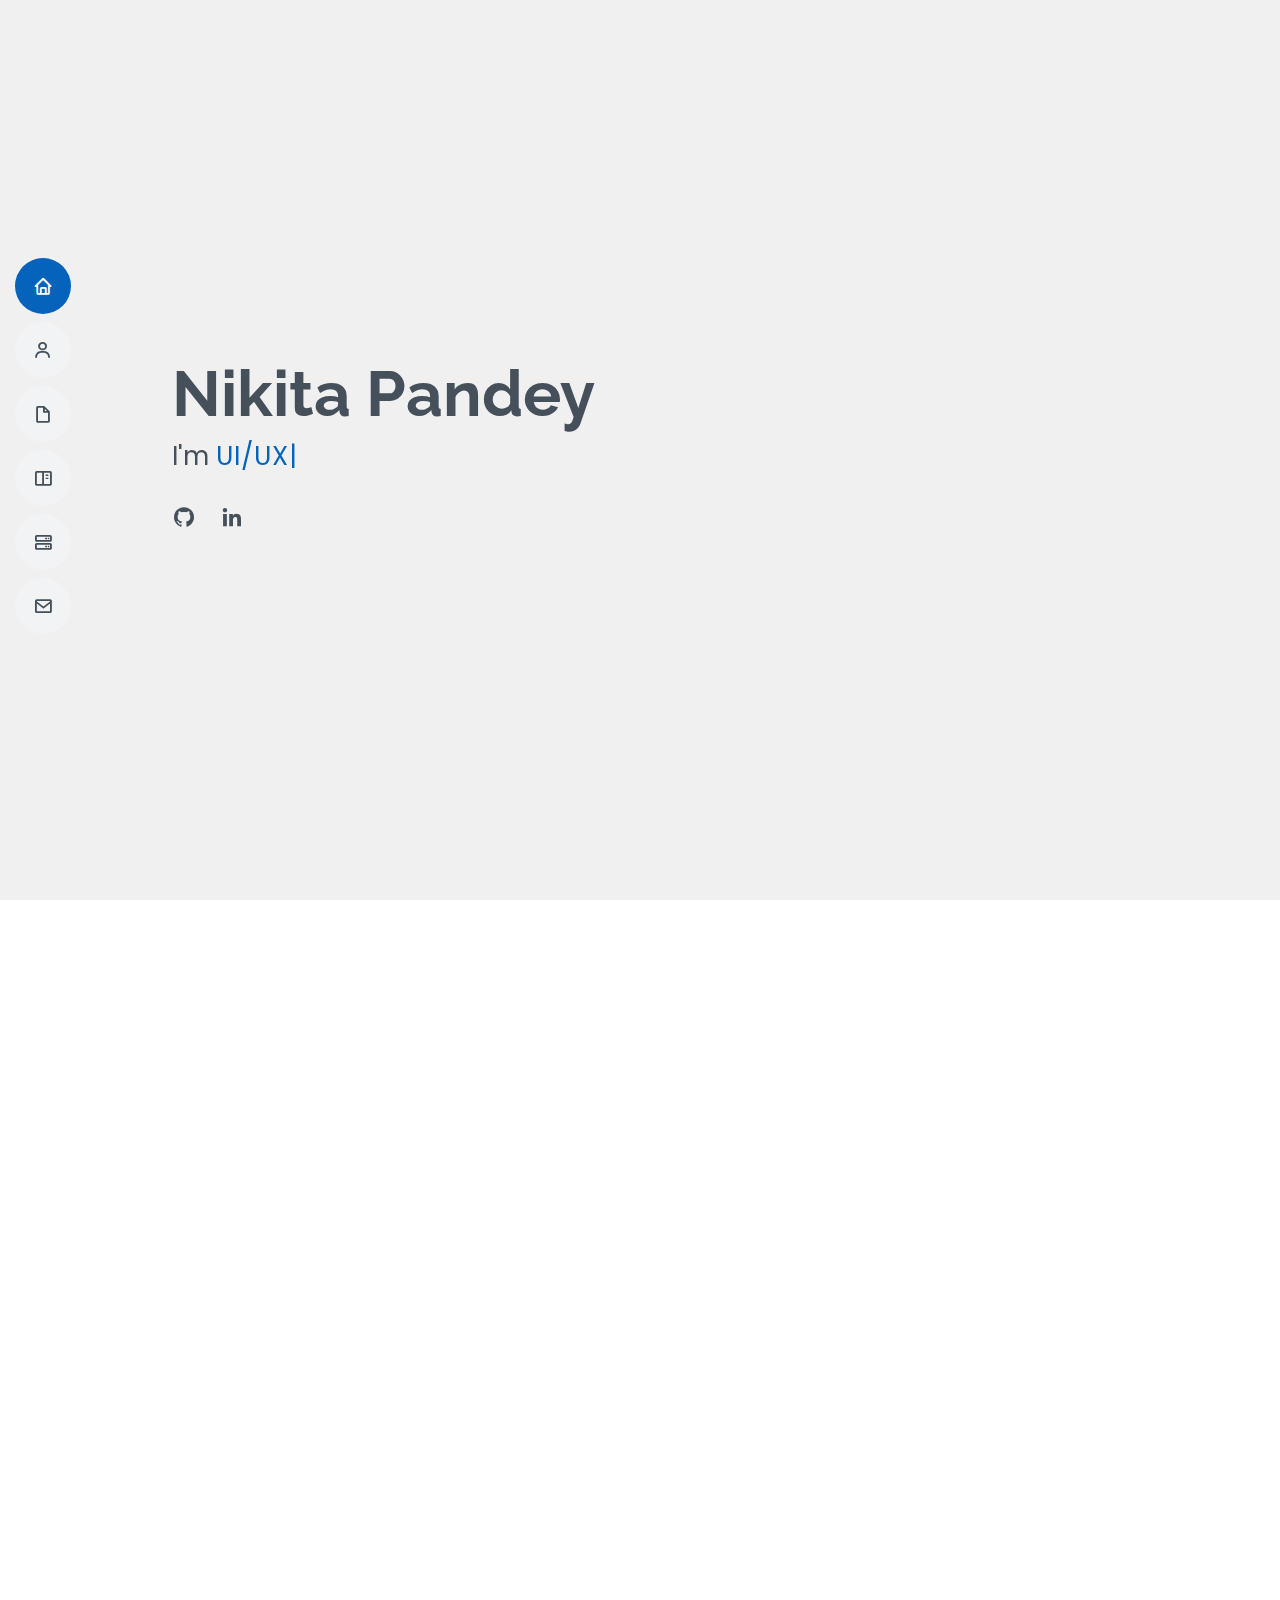
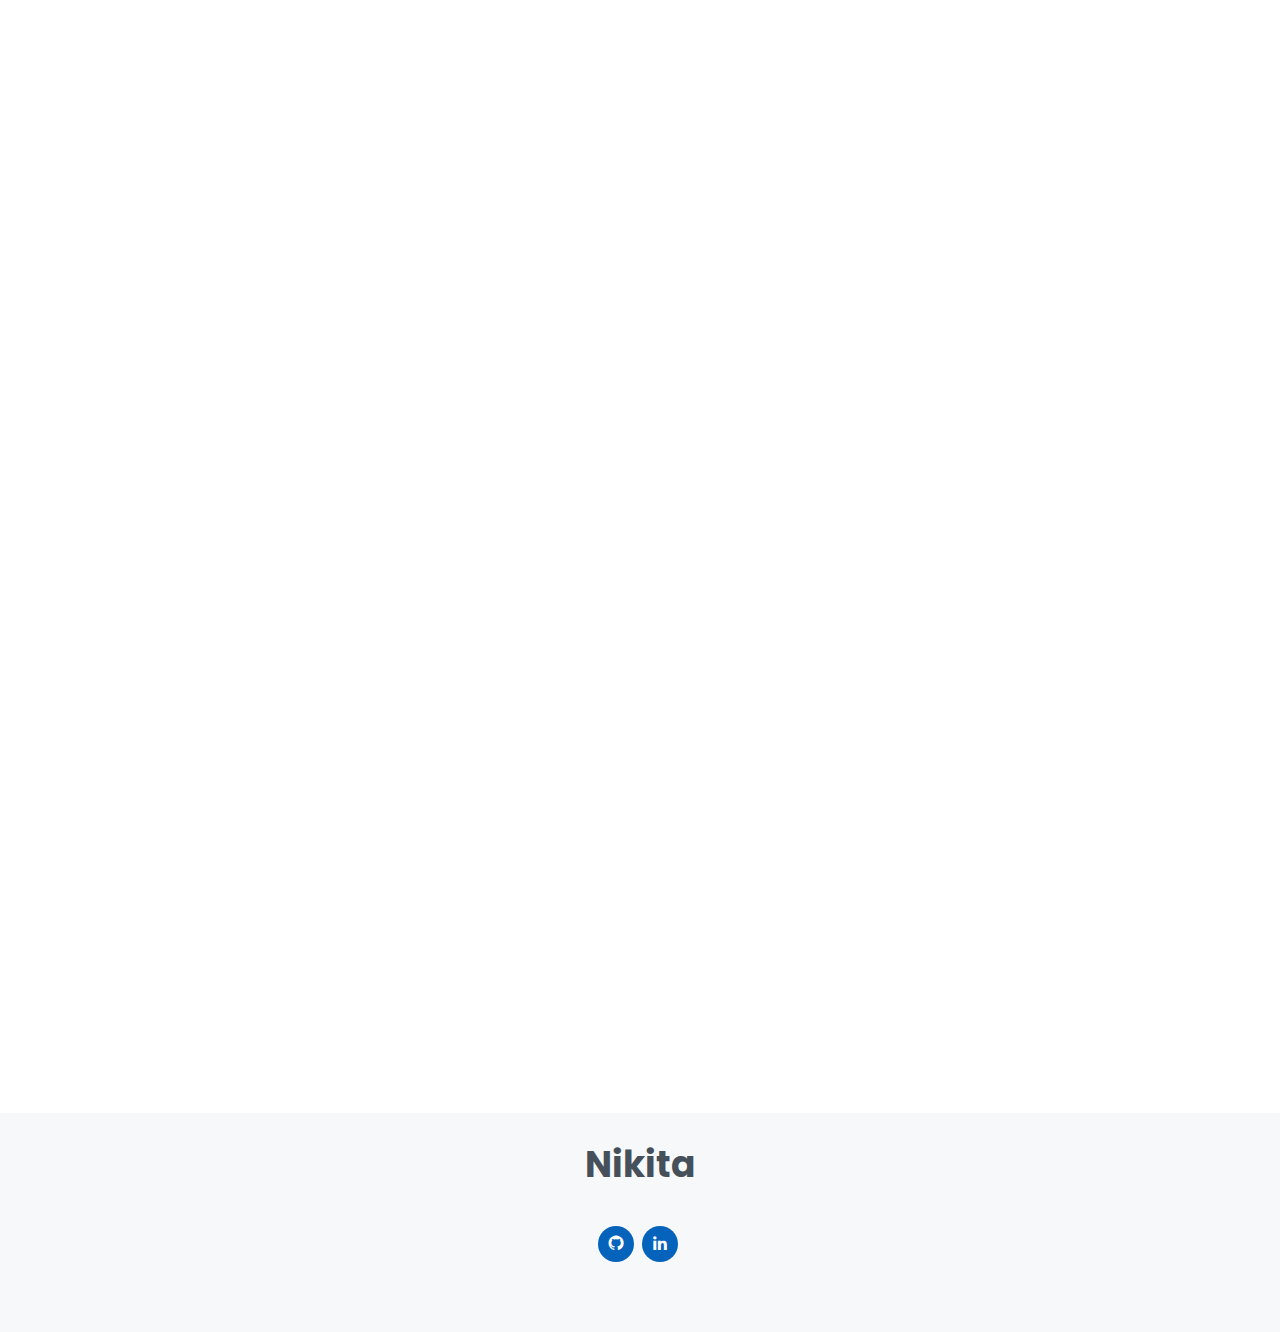
==== index.html @ af57616e "portfolio website commit" ====
<!DOCTYPE html>
<html lang="en">
  <head>
    <meta charset="utf-8" />
    <meta content="width=device-width, initial-scale=1.0" name="viewport" />

    <title>Nikita Portfolio</title>
    <meta content="" name="description" />
    <meta content="" name="keywords" />

    <!-- Favicons -->
    <link href="assets/img/favicon.png" rel="icon" />
    <link href="assets/img/apple-touch-icon.png" rel="apple-touch-icon" />

    <!-- Google Fonts -->
    <link
      href="https://fonts.googleapis.com/css?family=Open+Sans:300,300i,400,400i,600,600i,700,700i|Raleway:300,300i,400,400i,500,500i,600,600i,700,700i|Poppins:300,300i,400,400i,500,500i,600,600i,700,700i"
      rel="stylesheet"
    />

    <!-- Vendor CSS Files -->
    <link href="assets/vendor/aos/aos.css" rel="stylesheet" />
    <link
      href="assets/vendor/bootstrap/css/bootstrap.min.css"
      rel="stylesheet"
    />
    <link
      href="assets/vendor/bootstrap-icons/bootstrap-icons.css"
      rel="stylesheet"
    />
    <link href="assets/vendor/boxicons/css/boxicons.min.css" rel="stylesheet" />
    <link
      href="assets/vendor/glightbox/css/glightbox.min.css"
      rel="stylesheet"
    />
    <link href="assets/vendor/swiper/swiper-bundle.min.css" rel="stylesheet" />

    <!-- Template Main CSS File -->
    <link href="assets/css/style.css" rel="stylesheet" />

    <!-- =======================================================
  * Template Name: MyResume
  * Updated: Jan 29 2024 with Bootstrap v5.3.2
  * Template URL: https://bootstrapmade.com/free-html-bootstrap-template-my-resume/
  * Author: BootstrapMade.com
  * License: https://bootstrapmade.com/license/
  ======================================================== -->
  </head>

  <body>
    <!-- ======= Mobile nav toggle button ======= -->
    <!-- <button type="button" class="mobile-nav-toggle d-xl-none"><i class="bi bi-list mobile-nav-toggle"></i></button> -->
    <i class="bi bi-list mobile-nav-toggle d-lg-none"></i>
    <!-- ======= Header ======= -->
    <header id="header" class="d-flex flex-column justify-content-center">
      <nav id="navbar" class="navbar nav-menu">
        <ul>
          <li>
            <a href="#hero" class="nav-link scrollto active"
              ><i class="bx bx-home"></i> <span>Home</span></a
            >
          </li>
          <li>
            <a href="#about" class="nav-link scrollto"
              ><i class="bx bx-user"></i> <span>About</span></a
            >
          </li>
          <li>
            <a href="#resume" class="nav-link scrollto"
              ><i class="bx bx-file-blank"></i> <span>Resume</span></a
            >
          </li>
          <li>
            <a href="#portfolio" class="nav-link scrollto"
              ><i class="bx bx-book-content"></i> <span>Portfolio</span></a
            >
          </li>
          <li>
            <a href="#services" class="nav-link scrollto"
              ><i class="bx bx-server"></i> <span>Services</span></a
            >
          </li>
          <li>
            <a href="#contact" class="nav-link scrollto"
              ><i class="bx bx-envelope"></i> <span>Contact</span></a
            >
          </li>
        </ul>
      </nav>
      <!-- .nav-menu -->
    </header>
    <!-- End Header -->

    <!-- ======= Hero Section ======= -->
    <section id="hero" class="d-flex flex-column justify-content-center">
      <div class="container" data-aos="zoom-in" data-aos-delay="100">
        <h1>Nikita Pandey</h1>
        <p>
          I'm
          <span
            class="typed"
            data-typed-items="UI/UX Designer, Full Stack Developer, Problem Solver, Researcher"
          ></span>
        </p>
        <div class="social-links">
          <!-- <a href="#" class="twitter"><i class="bx bxl-twitter"></i></a> -->
          <!-- <a href="#" class="facebook"><i class="bx bxl-facebook"></i></a> -->
          <!-- <a href="#" class="instagram"><i class="bx bxl-instagram"></i></a> -->
          <a href="https://github.com/Nikita0430/" class="github"
            ><i class="bx bxl-github"></i
          ></a>
          <!-- <a href="#" class="google-plus"><i class="bx bxl-skype"></i></a> -->
          <a
            href="https://www.linkedin.com/in/nikita-pandey01/"
            class="linkedin"
            ><i class="bx bxl-linkedin"></i
          ></a>
        </div>
      </div>
    </section>
    <!-- End Hero -->

    <main id="main">
      <!-- ======= About Section ======= -->
      <section id="about" class="about">
        <div class="container" data-aos="fade-up">
          <div class="section-title">
            <h2>About</h2>
            <p>
              I'm Nikita, a passionate software engineer driven by the
              ever-evolving world of code. I thrive on turning innovative ideas
              into functional, user-friendly software. My journey has been a
              continuous exploration of emerging technologies, from Python,
              Angular, Machine Learning, etc. I believe in the beauty of clean
              code and the impact it has on creating scalable and maintainable
              software. From designing robust architectures to troubleshooting
              intricate bugs, I'm dedicated to delivering high-quality
              solutions.
            </p>
          </div>
          <br /><br />
          <div class="row">
            <!-- <div class="col-lg-4">
              <img src="assets/img/profile-img.jpg" class="img-fluid" alt="" />
            </div> -->
            <div class="col-lg-12 pt-4 pt-lg-0 content">
              <h3>UI/UX Designer &amp; Web Developer.</h3>
              <p class="fst-italic">
                Passionate about crafting seamless and visually striking digital
                experiences, I specialize in transforming concepts into
                functional and aesthetically pleasing websites.
              </p>
              <div class="row">
                <div class="col-lg-6">
                  <ul>
                    <li>
                      <i class="bi bi-chevron-right"></i>
                      <strong>Birthday:</strong> <span>30 April 2001</span>
                    </li>
                    <!-- <li>
                      <i class="bi bi-chevron-right"></i>
                      <strong>Website:</strong> <span>www.example.com</span>
                    </li> -->
                    <li>
                      <i class="bi bi-chevron-right"></i>
                      <strong>Phone:</strong> <span>+91 8780216700</span>
                    </li>
                    <li>
                      <i class="bi bi-chevron-right"></i>
                      <strong>City:</strong> <span>Ahmedabad, Gujarat</span>
                    </li>
                  </ul>
                </div>
                <div class="col-lg-6">
                  <ul>
                    <li>
                      <i class="bi bi-chevron-right"></i> <strong>Age:</strong>
                      <span>22</span>
                    </li>
                    <li>
                      <i class="bi bi-chevron-right"></i>
                      <strong>Degree:</strong>
                      <span>Bacherlor of Engineering</span>
                    </li>
                    <li>
                      <i class="bi bi-chevron-right"></i>
                      <strong>Email:</strong>
                      <span>23354.nikita@gmail.com</span>
                    </li>
                    <!-- <li>
                      <i class="bi bi-chevron-right"></i>
                      <strong>Freelance:</strong> <span>Available</span>
                    </li> -->
                  </ul>
                </div>
              </div>
              <p>
                Beyond the screen, you might catch me exploring the latest tech
                trends, attending meetups, or diving into a new coding
                challenge. I'm always up for connecting with fellow tech
                enthusiasts, so let's chat about all things code!
              </p>
            </div>
          </div>
        </div>
      </section>
      <!-- End About Section -->

      <!-- ======= Skills Section ======= -->
      <section id="skills" class="skills section-bg">
        <div class="container" data-aos="fade-up">
          <div class="section-title">
            <h2>Skills</h2>
            <p>
              Expert in full-stack development with proficiency in TypeScript,
              Angular, Django, and Database Management. UI/UX design enthusiast
              with Agile project management skills, committed to continuous
              learning and problem-solving.
            </p>
          </div>

          <div class="row skills-content">
            <div class="col-lg-6">
              <div class="progress">
                <span class="skill">HTML <i class="val">100%</i></span>
                <div class="progress-bar-wrap">
                  <div
                    class="progress-bar"
                    role="progressbar"
                    aria-valuenow="100"
                    aria-valuemin="0"
                    aria-valuemax="100"
                  ></div>
                </div>
              </div>

              <div class="progress">
                <span class="skill">CSS <i class="val">95%</i></span>
                <div class="progress-bar-wrap">
                  <div
                    class="progress-bar"
                    role="progressbar"
                    aria-valuenow="95"
                    aria-valuemin="0"
                    aria-valuemax="100"
                  ></div>
                </div>
              </div>

              <div class="progress">
                <span class="skill"
                  >TypeScript & JavaScript<i class="val">85%</i></span
                >
                <div class="progress-bar-wrap">
                  <div
                    class="progress-bar"
                    role="progressbar"
                    aria-valuenow="85"
                    aria-valuemin="0"
                    aria-valuemax="100"
                  ></div>
                </div>
              </div>

              <div class="progress">
                <span class="skill">Angular <i class="val">90%</i></span>
                <div class="progress-bar-wrap">
                  <div
                    class="progress-bar"
                    role="progressbar"
                    aria-valuenow="90"
                    aria-valuemin="0"
                    aria-valuemax="100"
                  ></div>
                </div>
              </div>
            </div>

            <div class="col-lg-6">
              <div class="progress">
                <span class="skill">Django <i class="val">80%</i></span>
                <div class="progress-bar-wrap">
                  <div
                    class="progress-bar"
                    role="progressbar"
                    aria-valuenow="80"
                    aria-valuemin="0"
                    aria-valuemax="100"
                  ></div>
                </div>
              </div>

              <div class="progress">
                <span class="skill">Python <i class="val">100%</i></span>
                <div class="progress-bar-wrap">
                  <div
                    class="progress-bar"
                    role="progressbar"
                    aria-valuenow="100"
                    aria-valuemin="0"
                    aria-valuemax="100"
                  ></div>
                </div>
              </div>

              <div class="progress">
                <span class="skill">MySQL <i class="val">80%</i></span>
                <div class="progress-bar-wrap">
                  <div
                    class="progress-bar"
                    role="progressbar"
                    aria-valuenow="80"
                    aria-valuemin="0"
                    aria-valuemax="100"
                  ></div>
                </div>
              </div>

              <div class="progress">
                <span class="skill">PostgreSQL <i class="val">75%</i></span>
                <div class="progress-bar-wrap">
                  <div
                    class="progress-bar"
                    role="progressbar"
                    aria-valuenow="75"
                    aria-valuemin="0"
                    aria-valuemax="100"
                  ></div>
                </div>
              </div>
            </div>
          </div>
        </div>
      </section>
      <!-- End Skills Section -->

      <!-- ======= Resume Section ======= -->
      <section id="resume" class="resume">
        <div class="container" data-aos="fade-up">
          <div class="section-title">
            <h2>Resume</h2>
            <p></p>
          </div>

          <div class="row">
            <div class="col-lg-6">
              <h3 class="resume-title">Summary</h3>
              <div class="resume-item pb-0">
                <h4>Nikita</h4>
                <p>
                  <em
                    >Innovative and deadline-driven FrontEnd Developer and UI/UX
                    Designer designing and developing user-centered
                    digital/print marketing material from initial concept to
                    final, polished deliverable.</em
                  >
                </p>
                <ul>
                  <li>Ahmedabad, Gujarat</li>
                  <li>+91 8780216700</li>
                  <li>23354.nikita@gmail.com</li>
                </ul>
              </div>

              <h3 class="resume-title">Education</h3>
              <div class="resume-item">
                <h4>Bachelor of Engineering &amp; Computer Engineering</h4>
                <h5>2019 - 2023</h5>
                <p><em>Gandhinagar Institute Of Technology</em></p>
                <p>
                  <em>Courses: </em>Operating Systems, Object Oriented
                  Programming, Data Structures and Algorithms, Problem Solving,
                  Computer Networks, Database Management System
                </p>
              </div>
              <div class="resume-item">
                <h4>Class 12 &amp; PCM</h4>
                <h5>2017 - 2018</h5>
                <p><em>Kendriya Vidyalaya No. 1</em></p>
                <p>
                  Completed my Class 12 at Kendriya Vidyalaya with major in
                  Physics, Chemistry and Maths
                </p>
              </div>
            </div>
            <div class="col-lg-6">
              <h3 class="resume-title">Professional Experience</h3>
              <div class="resume-item">
                <h4>Software Engineer</h4>
                <h5>2023 - Present</h5>
                <p>
                  <em
                    >Mars Planning and Engineering Services Pvt. Ltd.,
                    Ahmedabad, Gujarat</em
                  >
                </p>
                <ul>
                  <li>
                    Develop and maintain robust, scalable, and high-performance
                    software solutions using Angular, Django, Azure, etc
                  </li>
                  <li>
                    Conduct code reviews, troubleshoot bugs, and implement
                    enhancements to optimize software functionality.
                  </li>
                  <li>
                    Participate in the entire software development lifecycle,
                    from concept and design to testing and deployment.
                  </li>
                  <li>
                    Stay abreast of industry trends and emerging technologies to
                    drive continuous improvement and innovation.
                  </li>
                </ul>
              </div>
              <div class="resume-item">
                <h4>Software Engineer Intern</h4>
                <h5>2023 - 2023</h5>
                <p>
                  <em>Growby Exx Services Pvt. Ltd., Ahmedabad, Gujarat</em>
                </p>
                <ul>
                  <li>
                    Applied theoretical knowledge from coursework to real-world
                    projects, enhancing problem-solving skills.
                  </li>
                  <li>
                    Completed tasks within project timelines, gaining
                    proficiency in agile development methodologies.
                  </li>
                  <li>
                    Expanded knowledge through self-directed learning and
                    exploration of new technologies.
                  </li>
                  <li>
                    Engaged in mentorship opportunities, seeking guidance from
                    experienced team members.
                  </li>
                </ul>
              </div>
            </div>
          </div>
        </div>
      </section>
      <!-- End Resume Section -->

      <!-- ======= Services Section ======= -->
      <section id="services" class="services">
        <div class="container" data-aos="fade-up">
          <div class="section-title">
            <h2>Services</h2>
            <p>
              Successfully delivered projects in the e-commerce and medical
              domains, demonstrating adeptness in meeting strict deadlines and
              proficient time management. Ensured the development of clean,
              exemplary code through effective collaboration within the team.
            </p>
          </div>

          <div class="row">
            <div
              class="col-lg-4 col-md-6 d-flex align-items-stretch"
              data-aos="zoom-in"
              data-aos-delay="100"
            >
              <div class="icon-box iconbox-blue">
                <div class="icon">
                  <svg
                    width="100"
                    height="100"
                    viewBox="0 0 600 600"
                    xmlns="http://www.w3.org/2000/svg"
                  >
                    <path
                      stroke="none"
                      stroke-width="0"
                      fill="#f5f5f5"
                      d="M300,521.0016835830174C376.1290562159157,517.8887921683347,466.0731472004068,529.7835943286574,510.70327084640275,468.03025145048787C554.3714126377745,407.6079735673963,508.03601936045806,328.9844924480964,491.2728898941984,256.3432110539036C474.5976632858925,184.082847569629,479.9380746630129,96.60480741107993,416.23090153303,58.64404602377083C348.86323505073057,18.502131276798302,261.93793281208167,40.57373210992963,193.5410806939664,78.93577620505333C130.42746243093433,114.334589627462,98.30271207620316,179.96522072025542,76.75703585869454,249.04625023123273C51.97151888228291,328.5150500222984,13.704378332031375,421.85034740162234,66.52175969318436,486.19268352777647C119.04800174914682,550.1803526380478,217.28368757567262,524.383925680826,300,521.0016835830174"
                    ></path>
                  </svg>
                  <i class="bx bxl-dribbble"></i>
                </div>
                <h4><a href="">Webociti</a></h4>
                <p>
                  A versatile application revolutionizing pet care, seamlessly
                  facilitating slot bookings at veterinary clinics. From
                  maintaining detailed health records to efficient clinic
                  management, VetBook Pro is the comprehensive solution,
                  ensuring a streamlined experience for both pet owners and
                  clinics.
                </p>
              </div>
            </div>

            <div
              class="col-lg-4 col-md-6 d-flex align-items-stretch mt-4 mt-md-0"
              data-aos="zoom-in"
              data-aos-delay="200"
            >
              <div class="icon-box iconbox-orange">
                <div class="icon">
                  <svg
                    width="100"
                    height="100"
                    viewBox="0 0 600 600"
                    xmlns="http://www.w3.org/2000/svg"
                  >
                    <path
                      stroke="none"
                      stroke-width="0"
                      fill="#f5f5f5"
                      d="M300,582.0697525312426C382.5290701553225,586.8405444964366,449.9789794690241,525.3245884688669,502.5850820975895,461.55621195738473C556.606425686781,396.0723002908107,615.8543463187945,314.28637112970534,586.6730223649479,234.56875336149918C558.9533121215079,158.8439757836574,454.9685369536778,164.00468322053177,381.49747125262974,130.76875717737553C312.15926192815925,99.40240125094834,248.97055460311594,18.661163978235184,179.8680185752513,50.54337015887873C110.5421016452524,82.52863877960104,119.82277516462835,180.83849132639028,109.12597500060166,256.43424936330496C100.08760227029461,320.3096726198365,92.17705696193138,384.0621239912766,124.79988738764834,439.7174275375508C164.83382741302287,508.01625554203684,220.96474134820875,577.5009287672846,300,582.0697525312426"
                    ></path>
                  </svg>
                  <i class="bx bx-file"></i>
                </div>
                <h4><a href="">Blue Valley Cabinets</a></h4>
                <p>
                  A fully functional e-commerce haven for furniture enthusiasts,
                  offering a seamless ordering experience for cabinets and more.
                  Effortlessly explore, order, and keep track of your purchases,
                  ensuring a curated shopping journey with easy access to your
                  order history.
                </p>
              </div>
            </div>

            <div
              class="col-lg-4 col-md-6 d-flex align-items-stretch mt-4 mt-lg-0"
              data-aos="zoom-in"
              data-aos-delay="300"
            >
              <div class="icon-box iconbox-pink">
                <div class="icon">
                  <svg
                    width="100"
                    height="100"
                    viewBox="0 0 600 600"
                    xmlns="http://www.w3.org/2000/svg"
                  >
                    <path
                      stroke="none"
                      stroke-width="0"
                      fill="#f5f5f5"
                      d="M300,541.5067337569781C382.14930387511276,545.0595476570109,479.8736841581634,548.3450877840088,526.4010558755058,480.5488172755941C571.5218469581645,414.80211281144784,517.5187510058486,332.0715597781072,496.52539010469104,255.14436215662573C477.37192572678356,184.95920475031193,473.57363656557914,105.61284051026155,413.0603344069578,65.22779650032875C343.27470386102294,18.654635553484475,251.2091493199835,5.337323636656869,175.0934190732945,40.62881213300186C97.87086631185822,76.43348514350839,51.98124368387456,156.15599469081315,36.44837278890362,239.84606092416172C21.716077023791087,319.22268207091537,43.775223500013084,401.1760424656574,96.891909868211,461.97329694683043C147.22146801428983,519.5804099606455,223.5754009179313,538.201503339737,300,541.5067337569781"
                    ></path>
                  </svg>
                  <i class="bx bx-tachometer"></i>
                </div>
                <h4><a href="">ResumeFit</a></h4>
                <p>
                  A custom-built program designed to objectively assess resumes
                  against specific job descriptions. Leveraging advanced
                  algorithms, it evaluates experience, skills, education, and
                  formatting to generate a comprehensive ResumeFit score, aiding
                  in efficient and targeted candidate selection.
                </p>
              </div>
            </div>
          </div>
        </div>
      </section>
      <!-- End Services Section -->

      <!-- ======= Contact Section ======= -->
      <section id="contact" class="contact">
        <div class="container" data-aos="fade-up">
          <div class="section-title">
            <h2>Contact</h2>
          </div>

          <div class="row mt-1">
            <div class="col-lg-4">
              <div class="info">
                <div class="address">
                  <i class="bi bi-geo-alt"></i>
                  <h4>Location:</h4>
                  <p>Ahmedabad, Gujarat</p>
                </div>

                <div class="email">
                  <i class="bi bi-envelope"></i>
                  <h4>Email:</h4>
                  <p>23354.nikita@gmail.com</p>
                </div>

                <div class="phone">
                  <i class="bi bi-phone"></i>
                  <h4>Call:</h4>
                  <p>+91 8780216700</p>
                </div>
              </div>
            </div>
          </div>
        </div>
      </section>
      <!-- End Contact Section -->
    </main>
    <!-- End #main -->

    <!-- ======= Footer ======= -->
    <footer id="footer">
      <div class="container">
        <h3>Nikita</h3>
        <p></p>
        <div class="social-links">
          <a href="https://github.com/Nikita0430/" class="github"
            ><i class="bx bxl-github"></i
          ></a>
          <a
            href="https://www.linkedin.com/in/nikita-pandey01/"
            class="linkedin"
            ><i class="bx bxl-linkedin"></i
          ></a>
        </div>
        <!-- <div class="copyright"> -->
        <!-- &copy; Copyright <strong><span>MyResume</span></strong>. All Rights Reserved -->
        <!-- </div> -->
        <!-- <div class="credits"> -->
        <!-- All the links in the footer should remain intact. -->
        <!-- You can delete the links only if you purchased the pro version. -->
        <!-- Licensing information: [license-url] -->
        <!-- Purchase the pro version with working PHP/AJAX contact form: https://bootstrapmade.com/free-html-bootstrap-template-my-resume/ -->
        <!-- Designed by <a href="https://bootstrapmade.com/">BootstrapMade</a> -->
        <!-- </div> -->
      </div>
    </footer>
    <!-- End Footer -->

    <div id="preloader"></div>
    <a
      href="#"
      class="back-to-top d-flex align-items-center justify-content-center"
      ><i class="bi bi-arrow-up-short"></i
    ></a>

    <!-- Vendor JS Files -->
    <script src="assets/vendor/purecounter/purecounter_vanilla.js"></script>
    <script src="assets/vendor/aos/aos.js"></script>
    <script src="assets/vendor/bootstrap/js/bootstrap.bundle.min.js"></script>
    <script src="assets/vendor/glightbox/js/glightbox.min.js"></script>
    <script src="assets/vendor/isotope-layout/isotope.pkgd.min.js"></script>
    <script src="assets/vendor/swiper/swiper-bundle.min.js"></script>
    <script src="assets/vendor/typed.js/typed.umd.js"></script>
    <script src="assets/vendor/waypoints/noframework.waypoints.js"></script>
    <script src="assets/vendor/php-email-form/validate.js"></script>

    <!-- Template Main JS File -->
    <script src="assets/js/main.js"></script>
  </body>
</html>
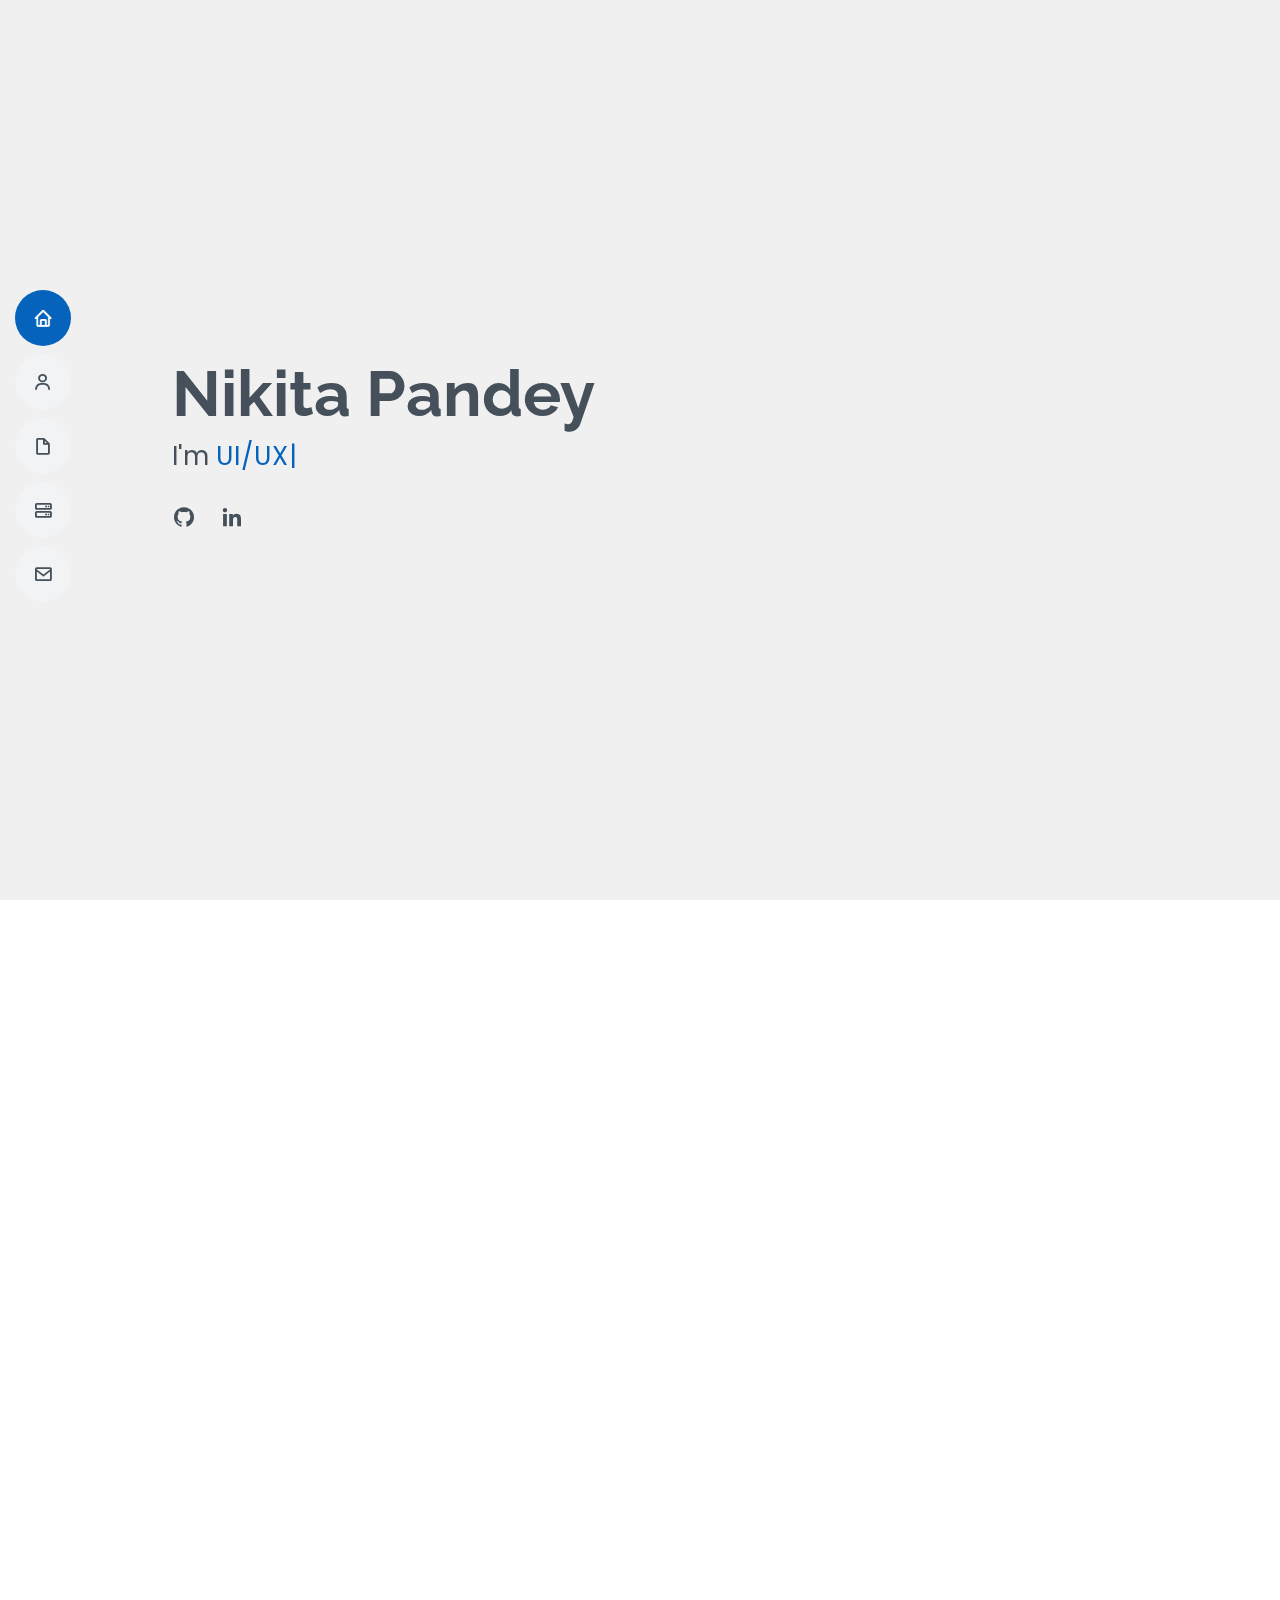
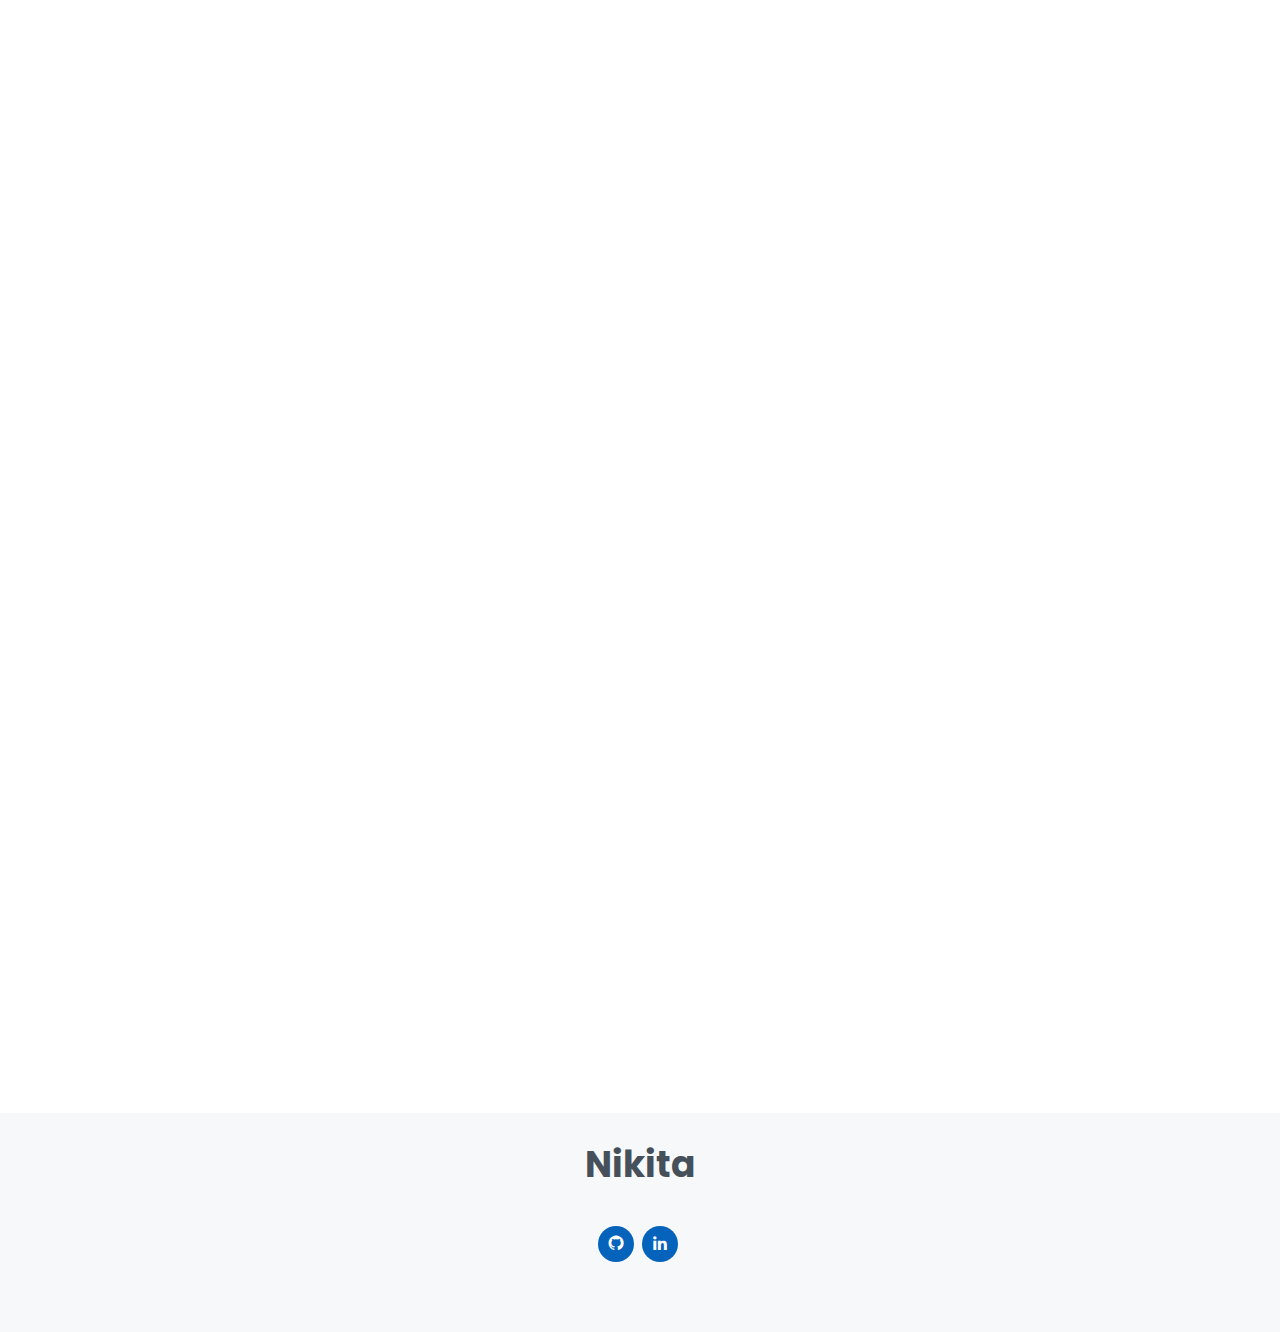
==== commit 93f01348: "portfolio website" ====
--- a/index.html
+++ b/index.html
@@ -68,11 +68,6 @@
           <li>
             <a href="#resume" class="nav-link scrollto"
               ><i class="bx bx-file-blank"></i> <span>Resume</span></a
-            >
-          </li>
-          <li>
-            <a href="#portfolio" class="nav-link scrollto"
-              ><i class="bx bx-book-content"></i> <span>Portfolio</span></a
             >
           </li>
           <li>
